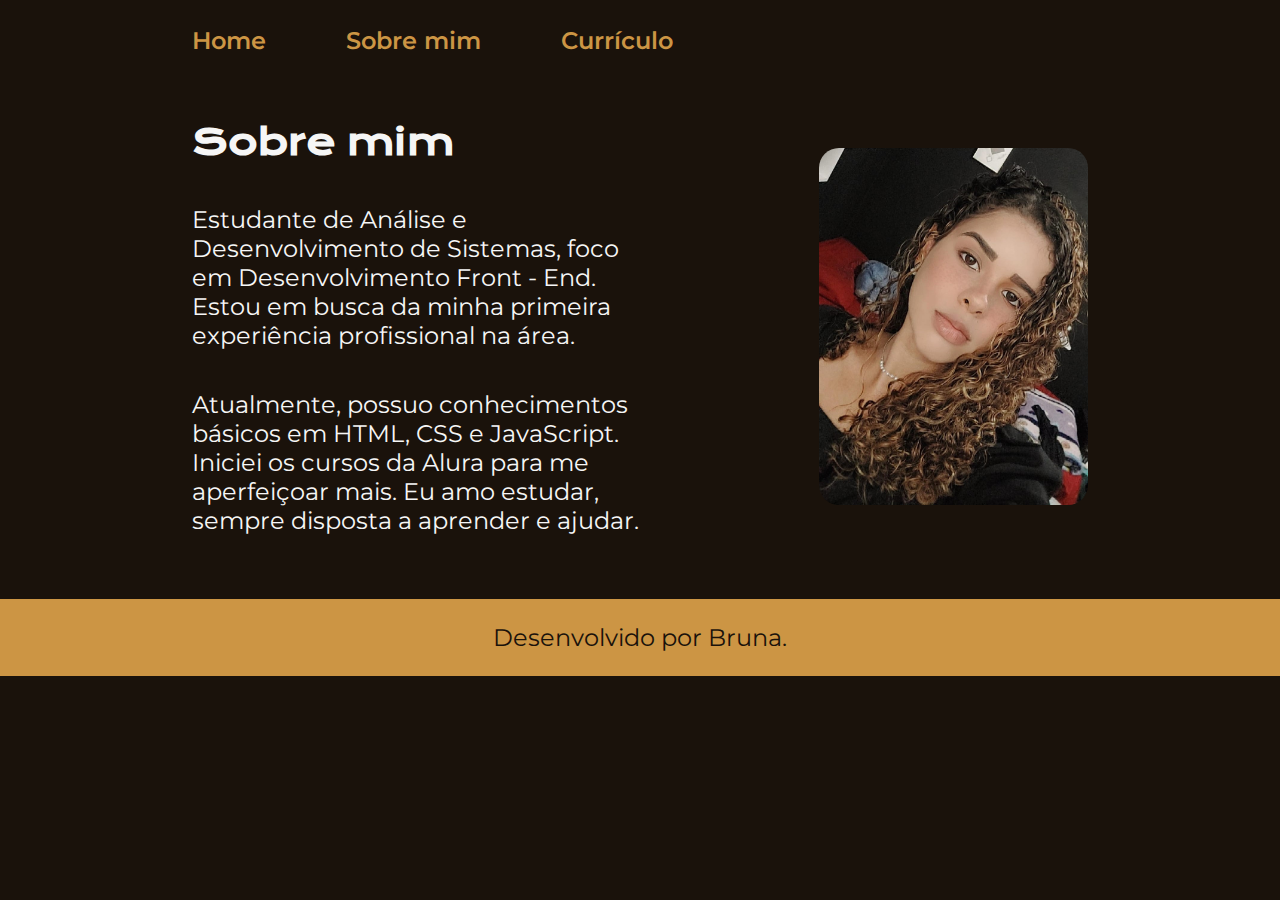
==== about.html @ 7482a1a1 "initial commit" ====
<!DOCTYPE html>
<html lang="pt-br">
<head>
    <meta charset="UTF-8">
    <meta http-equiv="X-UA-Compatible" content="IE=edge">
    <meta name="viewport" content="width=device-width, initial-scale=1.0">
    <link rel="stylesheet" href="./style/style.css">
    <title>Sobre mim</title>
</head>
<body>
    <header class="cabecalho">
        <nav class="cabecalho__menu">
            <a class="cabecalho__menu__link" href="index.html">Home</a>
            <a class="cabecalho__menu__link" href="about.html">Sobre mim</a>
            <a class="cabecalho__menu__link" href="curriculum.html">Currículo</a>
        </nav>
    </header>
    <main class="apresentacao">
        <section class="apresentacao__conteudo">
            <h1 class="apresentacao__conteudo__titulo">Sobre mim</h1>
            <p  class="apresentacao__conteudo__texto">
                Estudante de Análise e Desenvolvimento de Sistemas, foco em Desenvolvimento Front - End. Estou em busca da minha primeira experiência profissional na área.
               
            </p>
            <p  class="apresentacao__conteudo__texto">
               
                Atualmente, possuo conhecimentos básicos em HTML, CSS e JavaScript. Iniciei os cursos da Alura para me aperfeiçoar mais. Eu amo estudar, sempre disposta a aprender e ajudar.
            </p>
        </section>
        
        <img class="apresentacao__img"  src="assets/bruna.jpeg" alt="Foto da Bruna programando">
    </main>
    <footer  class="rodape">
        <p>Desenvolvido por Bruna.</p>
    </footer>
</body>
</html>
---- style/style.css ----
@import url('https://fonts.googleapis.com/css2?family=Krona+One&display=swap');
@import url('https://fonts.googleapis.com/css2?family=Montserrat&display=swap');
@import url('https://fonts.googleapis.com/css2?family=Montserrat:wght@600&display=swap');

:root{
    --cor-primaria: #1A120B;
    --cor-secundaria: #E5E5CB;
    --cor-terciaria: #CC9544;
    --cor-hover: #3C2A21 ;

    --fonte-primaria:  'Krona One', sans-serif;
    --fonte-secundaria:  'Montserrat', sans-serif;
}

*{
    margin: 0;
    padding: 0;
    
}

body {
    /* height: 100vh; */
    box-sizing: border-box;
    background: var(--cor-primaria);
    color: #F6F6F6;
}
.cabecalho {
    padding: 2% 0% 0% 15%;
}

.cabecalho__menu {
    display: flex;
    gap: 80px;
}

.cabecalho__menu__link {
    text-decoration: none;
    font-family: var(--fonte-secundaria);
    font-size: 1.5rem;
    font-weight: 600;
    color: var(--cor-terciaria);
}

.apresentacao {
    padding: 5% 15%;
    display: flex;
    align-items: center;
    justify-content: space-between; 
    gap: 82px;
}
.apresentacao__img {
    width: 30%;
    border-radius: 20px;
}
.apresentacao__img:hover {
    
    box-shadow: 3px 3px 5px 5px var(--cor-hover);
}
.apresentacao__conteudo {
    width: 50%;
    display: flex;
    flex-direction: column;
    gap: 40px;
}

.apresentacao__conteudo__titulo {
    font-size: 2.25rem;
    font-family: var(--fonte-primaria);

}

.apresentacao__conteudo__lista {
    font-size: 1.18rem;
    font-family: var(--fonte-secundaria);
}
.apresentacao__conteudo__lista__li {
    margin-bottom: 25px;
}


.titulo-destaque {
    color: var(--cor-terciaria);
}

.apresentacao__conteudo__texto {
    font-size: 1.5rem;
    font-family:  var(--fonte-secundaria);
}

.apresentacao__links {
    display: flex;
    flex-direction: column;
    align-items: center;
    gap: 32px;
    justify-content: space-between;
}

.apresentacao__links__subtitulo {
    font-weight: 400;
    font-size: 1.5rem;   
    font-family: var(--fonte-primaria);
}

.apresentacao__links__navegacao {
    display: flex;
    justify-content: center;
    gap: 16px;
    width: 50%;
    padding: 21.5px 0;
    font-size: 1.5rem;
    font-family:  var(--fonte-secundaria);
    font-weight: 600;
    text-align: center;
    text-decoration: none;
    border: 2px solid var(--cor-terciaria);
    border-radius: 8px;
    color: var(--cor-secundaria);
}

.apresentacao__links__navegacao:hover {
    background-color: var(--cor-hover);
    padding: 3%;
}

/* Rodapé */
.rodape {
    color: var(--cor-primaria);
    background-color: var(--cor-terciaria);
    text-align: center;
    padding: 1.5rem;
    font-family:  var(--fonte-secundaria);
    font-size: 24px;
    font-weight: 400;
    
}

@media (max-width: 1200px) {
    
    .cabecalho {
        padding: 10% ;
    }

    .cabecalho__menu {
        justify-content: center;
    }

    .apresentacao {
        padding: 5% ;
        flex-direction: column-reverse;
    }

    .apresentacao__conteudo {
        width: auto;
    }

    .apresentacao__img {
        width: 40%;
    }

}
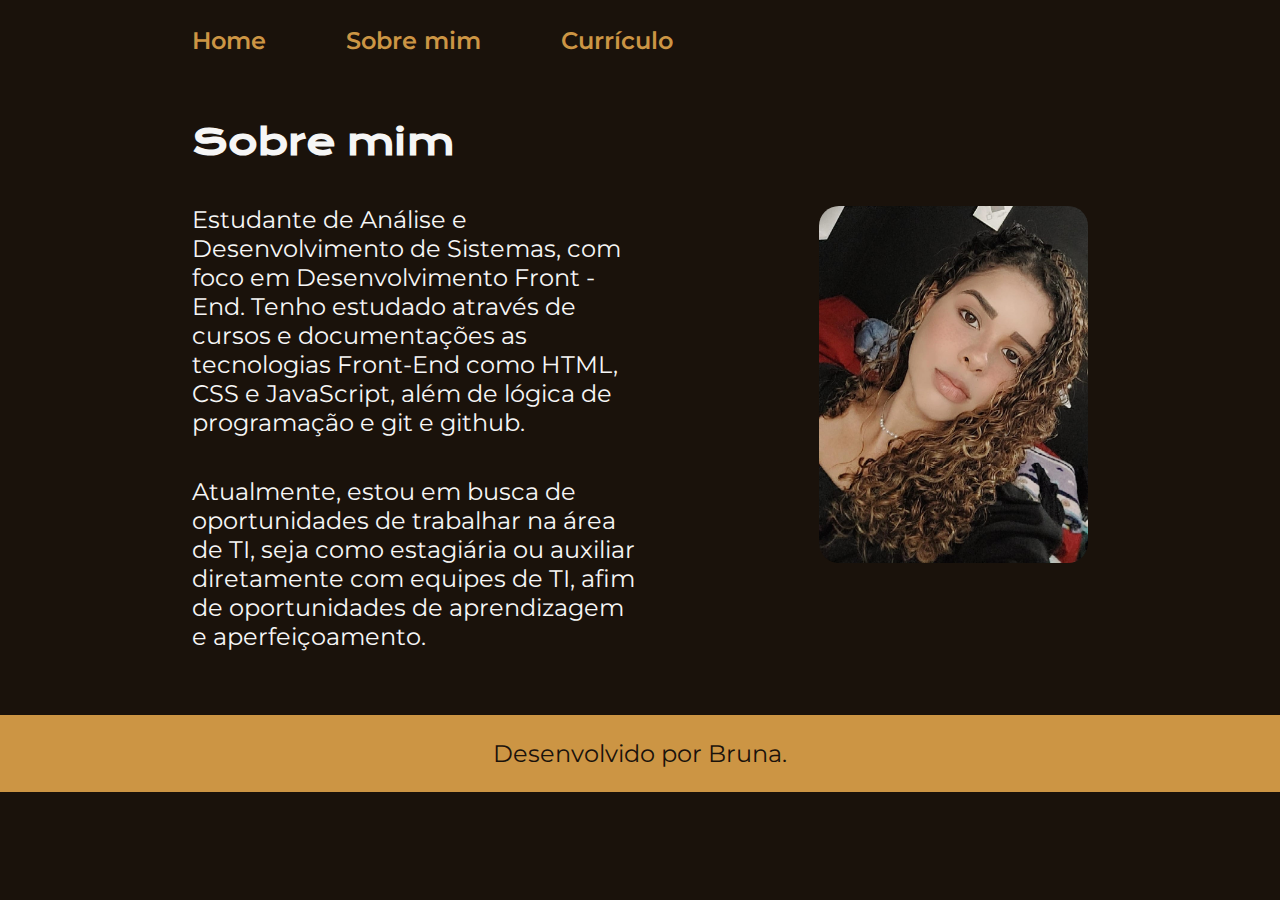
==== commit 7fd76076: "update about" ====
--- a/about.html
+++ b/about.html
@@ -19,12 +19,10 @@
         <section class="apresentacao__conteudo">
             <h1 class="apresentacao__conteudo__titulo">Sobre mim</h1>
             <p  class="apresentacao__conteudo__texto">
-                Estudante de Análise e Desenvolvimento de Sistemas, foco em Desenvolvimento Front - End. Estou em busca da minha primeira experiência profissional na área.
-               
+                Estudante de Análise e Desenvolvimento de Sistemas, com foco em Desenvolvimento Front - End. Tenho estudado através de cursos e documentações as tecnologias Front-End como HTML, CSS e JavaScript, além de lógica de programação e git e github.
             </p>
             <p  class="apresentacao__conteudo__texto">
-               
-                Atualmente, possuo conhecimentos básicos em HTML, CSS e JavaScript. Iniciei os cursos da Alura para me aperfeiçoar mais. Eu amo estudar, sempre disposta a aprender e ajudar.
+                Atualmente, estou em busca de oportunidades de trabalhar na área de TI, seja como estagiária ou auxiliar diretamente com equipes de TI, afim de oportunidades de aprendizagem e aperfeiçoamento.
             </p>
         </section>
         
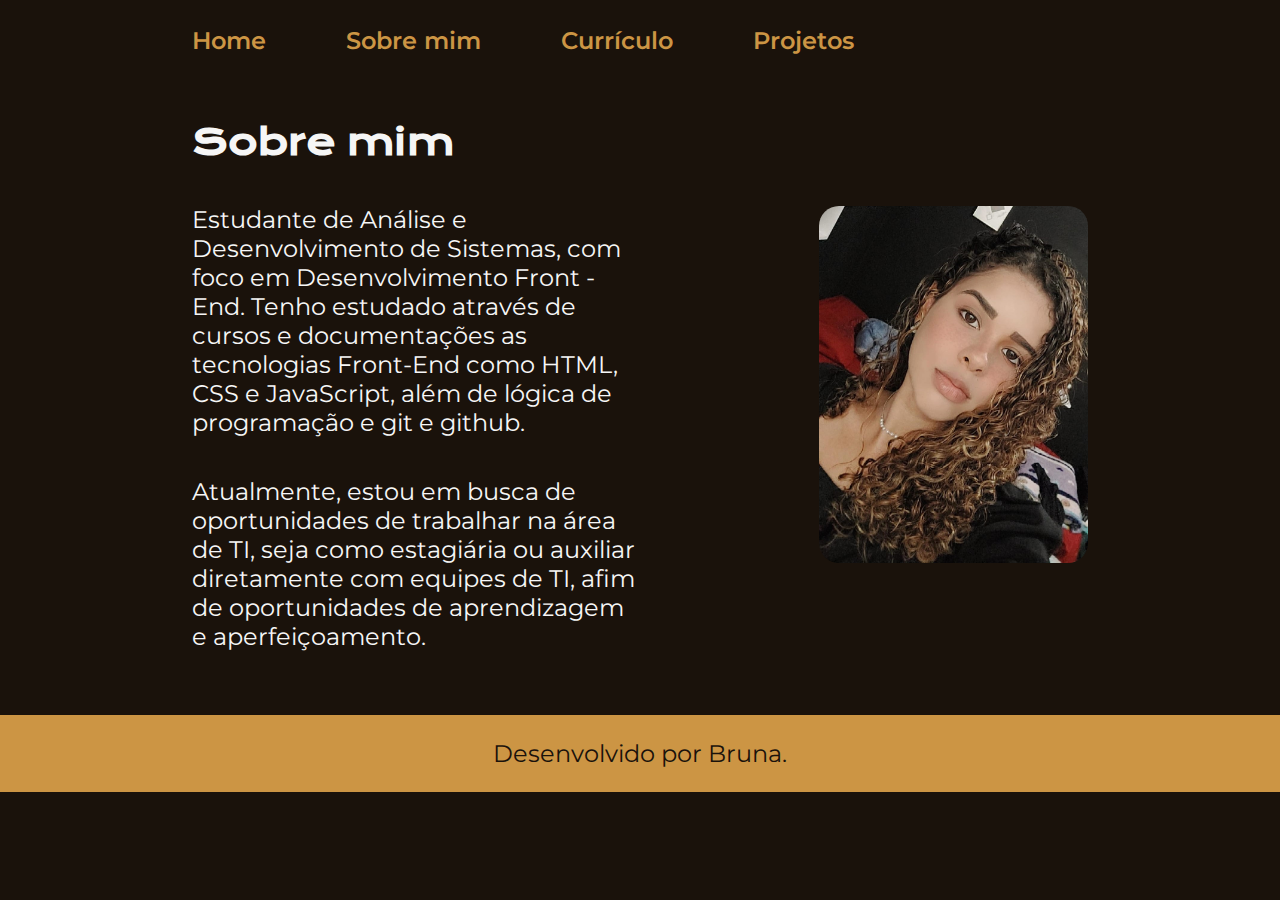
==== commit 49772150: "criando página de projetos" ====
--- a/about.html
+++ b/about.html
@@ -13,6 +13,7 @@
             <a class="cabecalho__menu__link" href="index.html">Home</a>
             <a class="cabecalho__menu__link" href="about.html">Sobre mim</a>
             <a class="cabecalho__menu__link" href="curriculum.html">Currículo</a>
+            <a class="cabecalho__menu__link" href="projetos.html">Projetos</a>
         </nav>
     </header>
     <main class="apresentacao">
--- a/style/style.css
+++ b/style/style.css
@@ -134,6 +134,42 @@
     
 }
 
+/* lista do projeto */
+.apresentacao__conteudo__lista {
+    font-size: 1.18rem;
+    font-family: var(--fonte-secundaria);
+    margin-left: 20px;
+   
+}
+
+.lista__projeto {
+    color: #a87a34;
+    text-decoration: none;
+
+}
+
+.lista__projeto:hover {
+    background-color: #42392c;
+}
+
+.link__projetos {
+    display: flex;
+    justify-content: center;
+    gap: 16px;
+    width: 50%;
+    padding: 21.5px 0;
+    font-size: 1.5rem;
+    font-family:  var(--fonte-secundaria);
+    font-weight: 600;
+    text-align: center;
+    text-decoration: none;
+    color: var(--cor-secundaria);
+    border: 2px solid var(--cor-terciaria);
+    border-radius: 8px;
+}
+
+
+
 @media (max-width: 1200px) {
     
     .cabecalho {
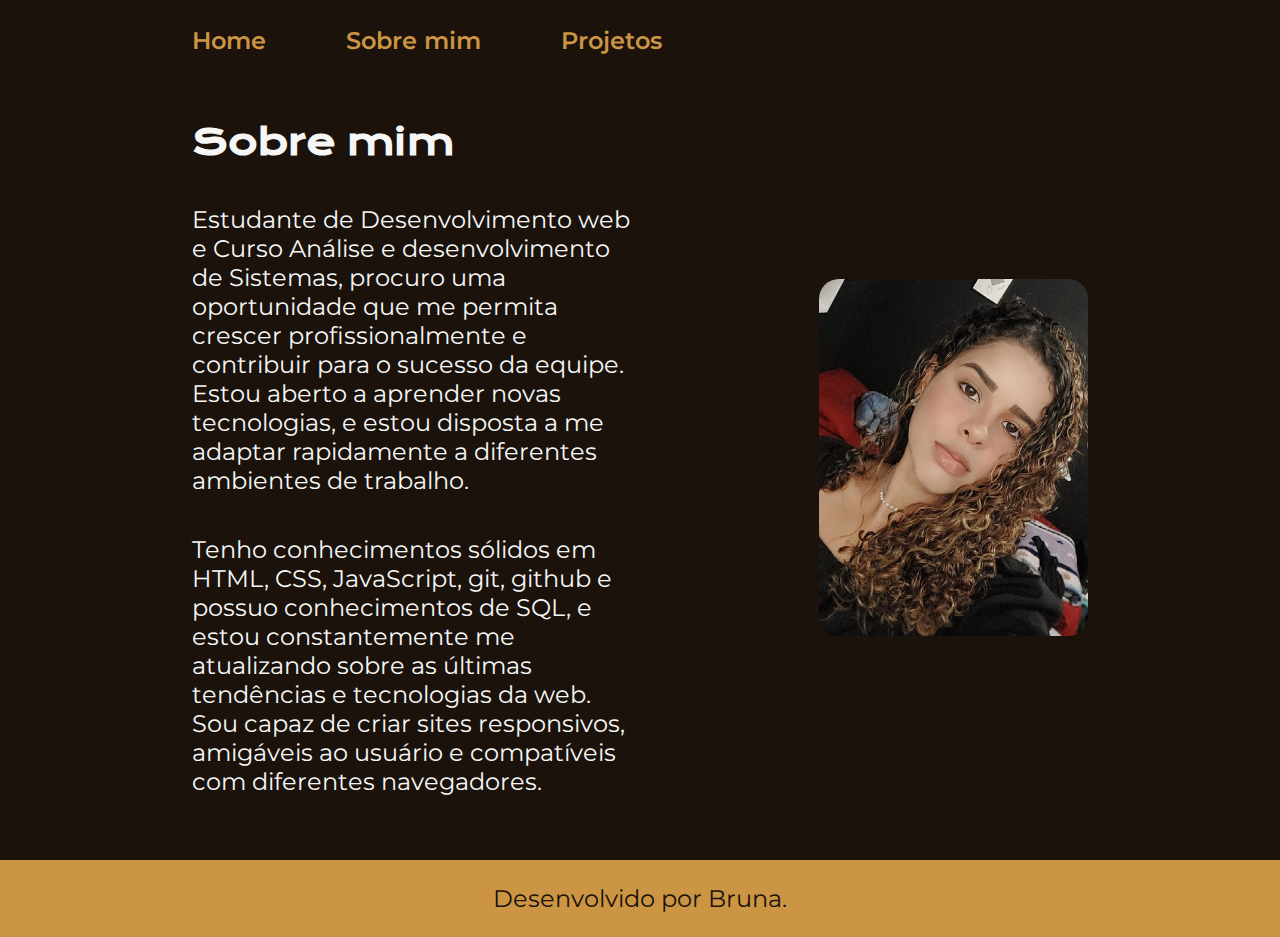
==== commit f28bff46: "Adicionando alterações futuras" ====
--- a/about.html
+++ b/about.html
@@ -12,7 +12,6 @@
         <nav class="cabecalho__menu">
             <a class="cabecalho__menu__link" href="index.html">Home</a>
             <a class="cabecalho__menu__link" href="about.html">Sobre mim</a>
-            <a class="cabecalho__menu__link" href="curriculum.html">Currículo</a>
             <a class="cabecalho__menu__link" href="projetos.html">Projetos</a>
         </nav>
     </header>
@@ -20,10 +19,11 @@
         <section class="apresentacao__conteudo">
             <h1 class="apresentacao__conteudo__titulo">Sobre mim</h1>
             <p  class="apresentacao__conteudo__texto">
-                Estudante de Análise e Desenvolvimento de Sistemas, com foco em Desenvolvimento Front - End. Tenho estudado através de cursos e documentações as tecnologias Front-End como HTML, CSS e JavaScript, além de lógica de programação e git e github.
+                Estudante de Desenvolvimento web e Curso Análise e desenvolvimento de Sistemas, 
+                procuro uma oportunidade que me permita crescer profissionalmente e contribuir para o sucesso da equipe. Estou aberto a aprender novas tecnologias, e estou disposta a me adaptar rapidamente a diferentes ambientes de trabalho.
             </p>
-            <p  class="apresentacao__conteudo__texto">
-                Atualmente, estou em busca de oportunidades de trabalhar na área de TI, seja como estagiária ou auxiliar diretamente com equipes de TI, afim de oportunidades de aprendizagem e aperfeiçoamento.
+            <p class="apresentacao__conteudo__texto">
+                Tenho conhecimentos sólidos em HTML, CSS, JavaScript, git, github e possuo conhecimentos de SQL, e estou constantemente me atualizando sobre as últimas tendências e tecnologias da web. Sou capaz de criar sites responsivos, amigáveis ao usuário e compatíveis com diferentes navegadores.
             </p>
         </section>
         
--- a/style/style.css
+++ b/style/style.css
@@ -178,6 +178,12 @@
 
     .cabecalho__menu {
         justify-content: center;
+        gap: 37px;
+    }
+
+    .cabecalho__menu__link {
+        display: block;
+        font-size: 1em;
     }
 
     .apresentacao {
